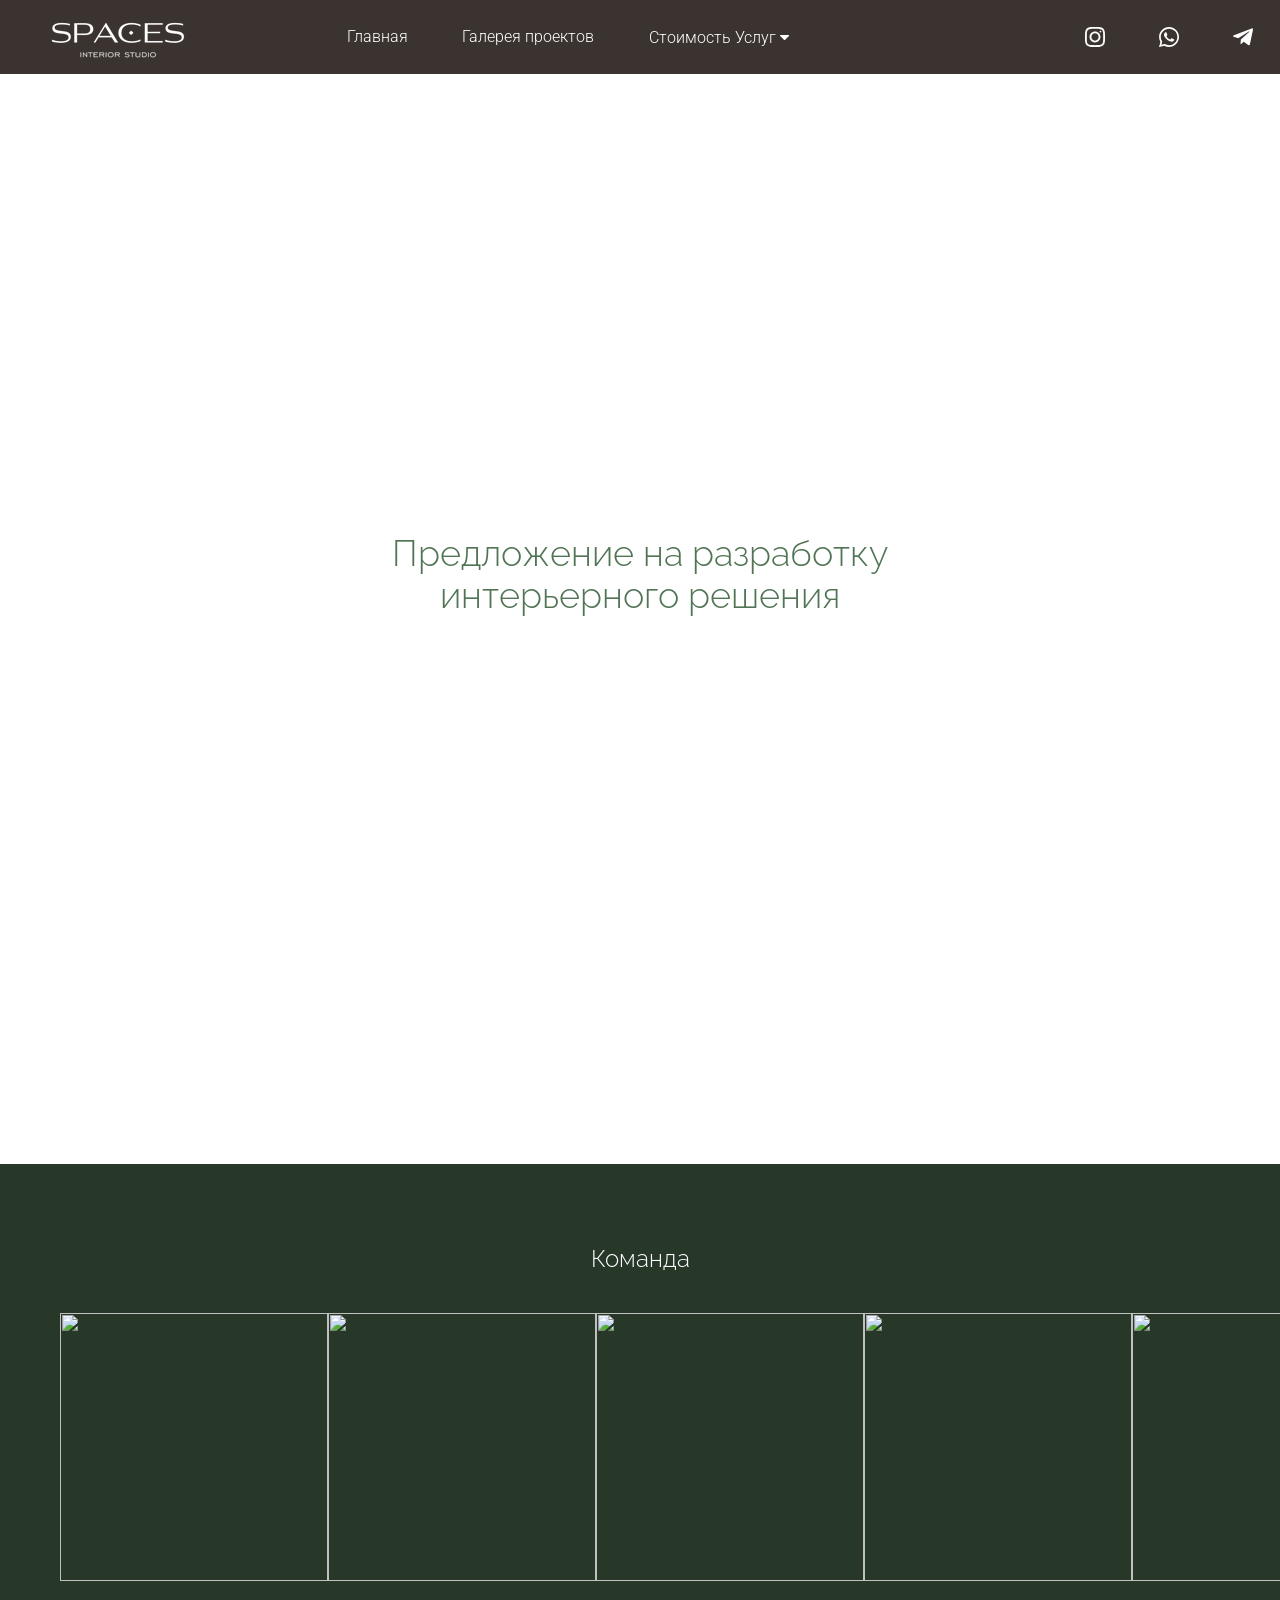
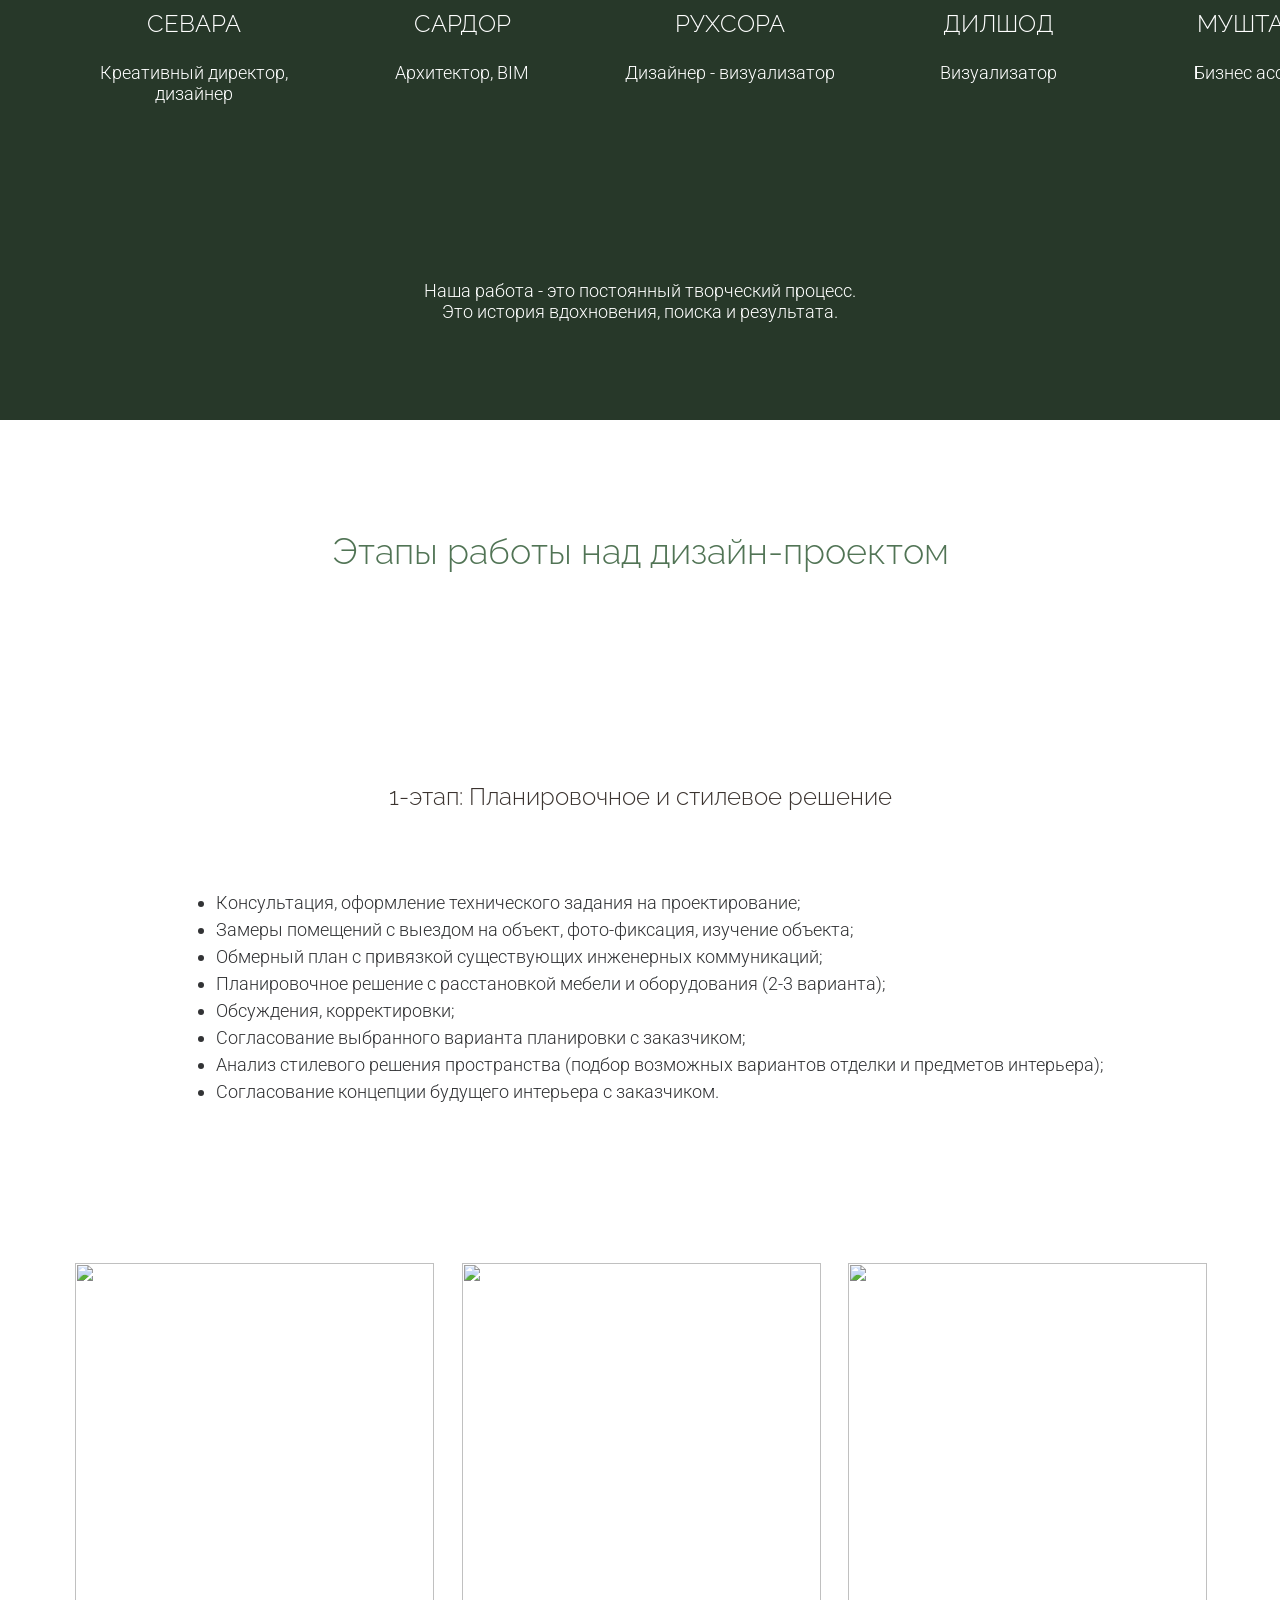
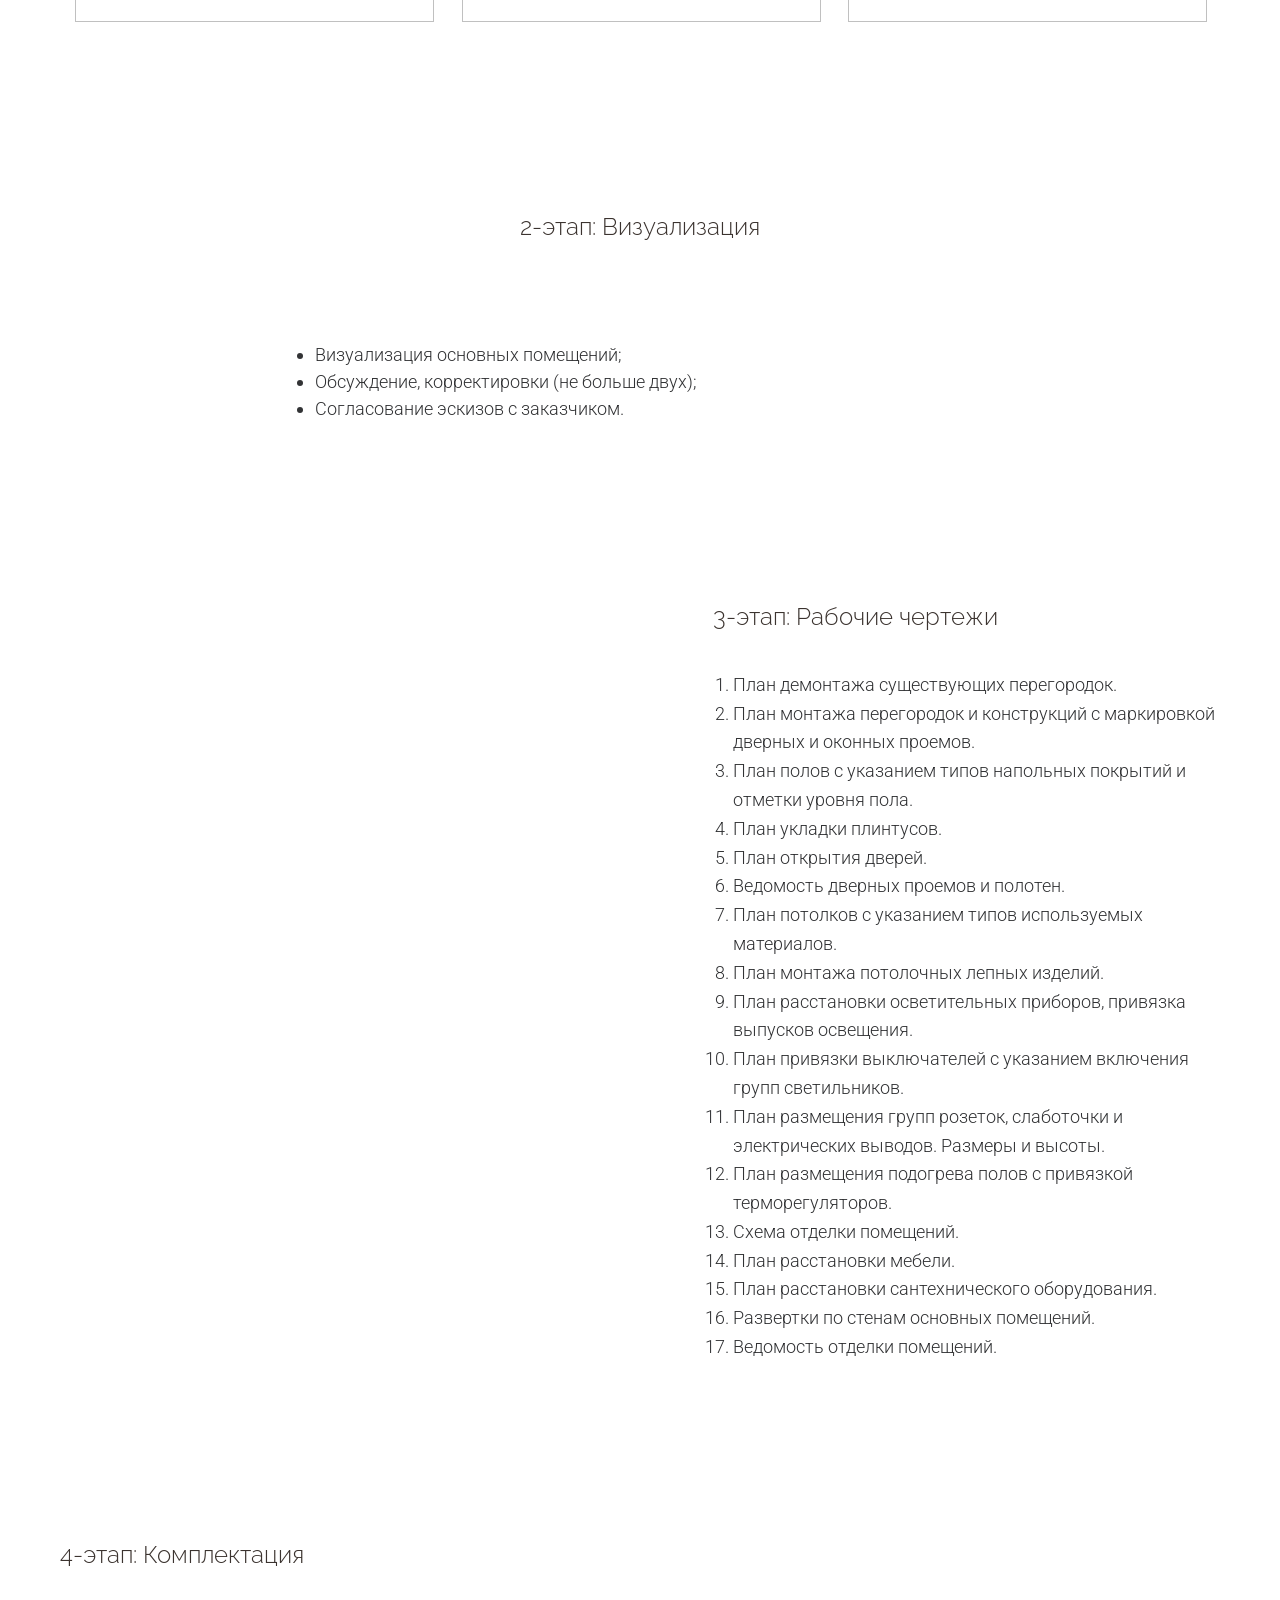
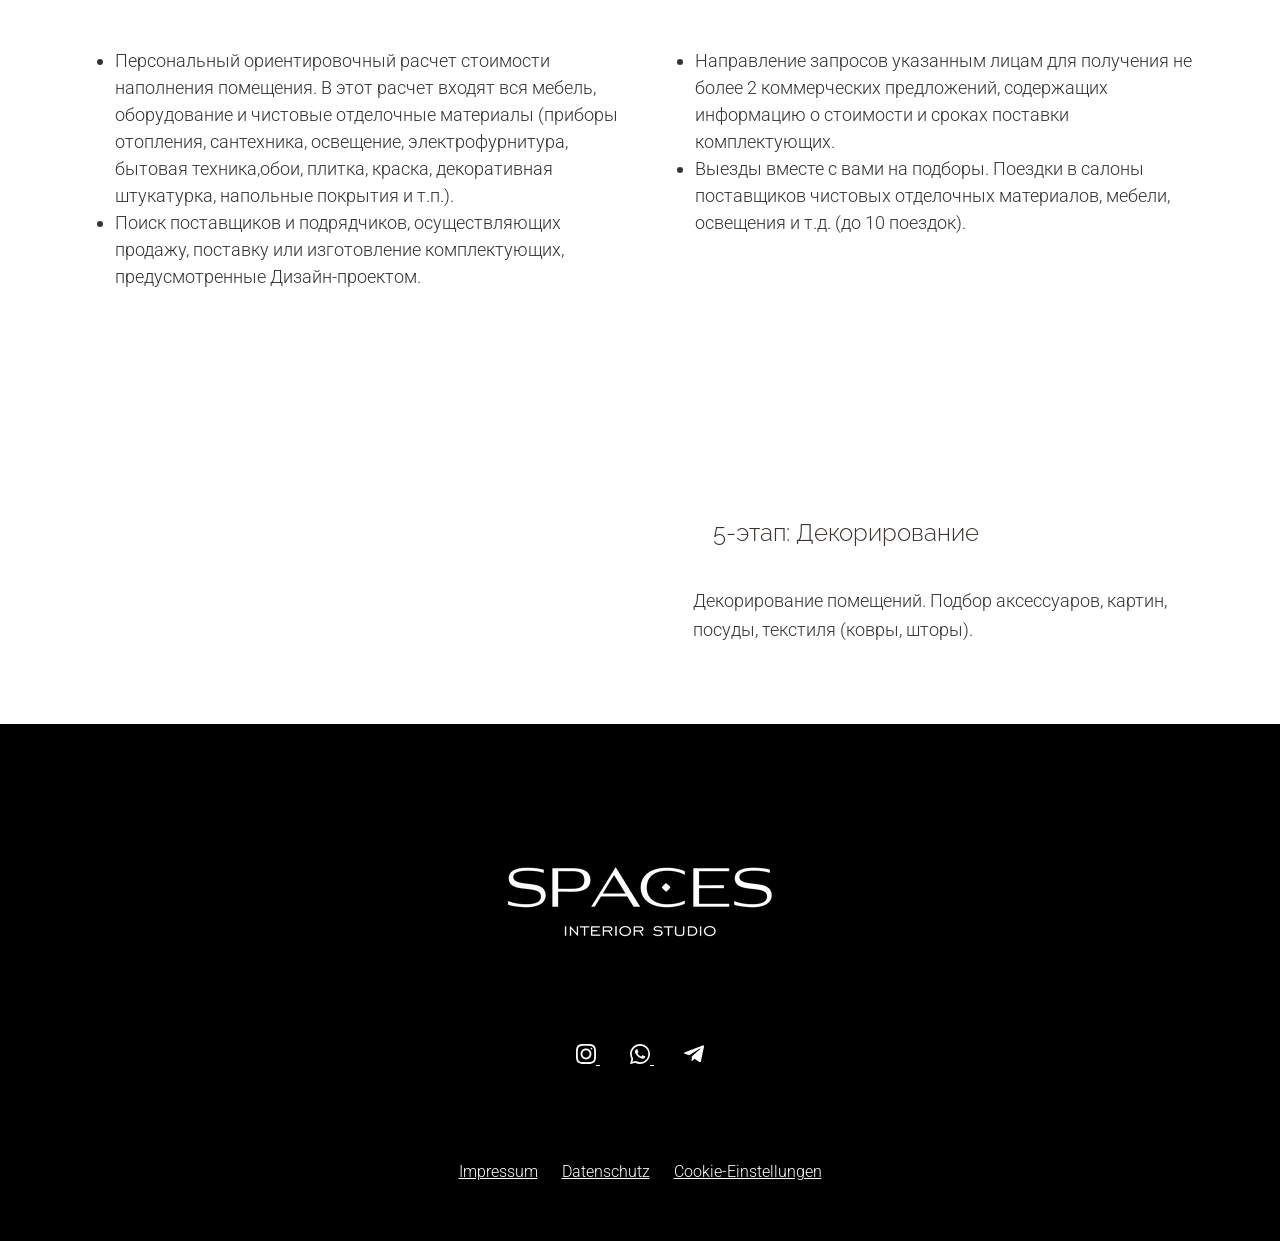
==== Page3/3rdPage.html @ 914fe823 "commit" ====
<!DOCTYPE html>
<html lang="ru-RU">
    <head>
        <meta charset="UTF-8">
        <meta name="viewport" content="width=device-width, initial-scale=1.0">
        <title>3rdPage</title>
        <link rel="stylesheet" href="../general.css">
        <link rel="stylesheet" href="../topnav.css">    
        <link rel="stylesheet" href="../footer.css">    
        <link rel="stylesheet" href="https://cdnjs.cloudflare.com/ajax/libs/font-awesome/4.7.0/css/font-awesome.min.css"> 
        <link rel="preconnect" href="https://fonts.googleapis.com">
        <link rel="preconnect" href="https://fonts.gstatic.com" crossorigin>
        <link href="https://fonts.googleapis.com/css2?family=Roboto:ital,wght@0,100;0,300;0,400;0,500;0,700;0,900;1,100;1,300;1,400;1,500;1,700;1,900&display=swap" rel="stylesheet">
        <link href="https://fonts.googleapis.com/css2?family=Raleway:ital,wght@0,100..900;1,100..900&display=swap" rel="stylesheet"> 
    </head>
    <body style="margin: 0;">
        <div style="position: sticky; top: 0; z-index: 1">
            <header style="display: grid; grid-template-columns: 25% 50% 25%;">
                <div class="topnav" style="padding: 0px 38px;">
                    <img src="../spaces logo small.webp" alt="">
                </div>
                <div>
                    <nav>
                        <ul class="topnav">
                            <li><a data-cy="head.el_1" href="../index.html">Главная</a></li>
                            <li><a data-cy="head.el_2" href="../Page2/2ndPage.html">Галерея проектов</a></li>
                            <li class="dropdown">
                                <button data-cy="head.el_3" class="dropbtn" onclick="document.location='3rdPage.html'" style="cursor: pointer;">Стоимость Услуг
                                    <i class="fa fa-caret-down"></i>
                                </button>
                                <nav>
                                    <ul class="dropdown-content">
                                        <li><a data-cy="head.el_3a" href="../Page3/Page3a/3rdPageA.html">Консультация</a></li>
                                        <li><a data-cy="head.el_3b" href="../Page3/Page3b/3rdPageB.html">Планировочное решение</a></li>
                                        <li><a data-cy="head.el_3c" href="../Page3/Page3c/3rdPageC.html">Дизайн-проект</a></li>
                                        <li><a data-cy="head.el_3d" href="../Page3/Page3d/3rdPageD.html">Авторское <br>сопровождение / <br>Надзор</a></li>
                                    </ul>
                                </nav>
                            </li>
                            <li><a data-cy="head.el_4" href="../Page4/4thPage.html">Обо мне / Контакты</a></li>                            
                        </ul>
                    </nav>
                </div>
                <div class="topnav">
                    <div class="topnav-right">
                        <a data-cy="head.el_5" href="https://www.instagram.com/interiors_by_seva/" target="_blank">
                            <svg width="20px" height="20px" viewBox="0 0 20 20" version="1.1" xmlns="http://www.w3.org/2000/svg" xmlns:xlink="http://www.w3.org/1999/xlink">
                                <g id="Symbols" stroke="none" stroke-width="1" fill="none" fill-rule="evenodd">
                                    <g id="Social/Instagram" transform="translate(-10.000000, -10.000000)">
                                        <path d="M24.0335249,11.8763976 C26.7380658,11.9994825 28.0013491,13.2827256 28.124434,15.9673067 C28.17267,17.0193498 28.1818182,17.3353786 28.1818182,20 C28.1818182,22.6654531 28.1718383,22.9806502 28.124434,24.0326933 C28.0005175,26.7147794 26.7405607,28.0005175 24.0335249,28.1236024 C22.9806502,28.1718383 22.6662847,28.1818182 20,28.1818182 C17.3353786,28.1818182 17.0193498,28.1718383 15.9673067,28.1236024 C13.2561127,27.9996858 11.9994825,26.7106212 11.8763976,24.0318616 C11.8281617,22.9798185 11.8181818,22.6646214 11.8181818,19.9991683 C11.8181818,17.3345469 11.8289933,17.0193498 11.8763976,15.9664751 C12.0003142,13.2827256 13.2602709,11.9986509 15.9673067,11.875566 C17.0201815,11.8281617 17.3353786,11.8181818 20,11.8181818 C22.6646214,11.8181818 22.9806502,11.8281617 24.0335249,11.8763976 Z M20,10 C17.2841667,10 16.9441667,10.0116667 15.8775,10.06 C12.2458333,10.2266667 10.2275,12.2416667 10.0608333,15.8766667 C10.0116667,16.9441667 10,17.2841667 10,20 C10,22.7158333 10.0116667,23.0566667 10.06,24.1233333 C10.2266667,27.755 12.2416667,29.7733333 15.8766667,29.94 C16.9441667,29.9883333 17.2841667,30 20,30 C22.7158333,30 23.0566667,29.9883333 24.1233333,29.94 C27.7516667,29.7733333 29.775,27.7583333 29.9391667,24.1233333 C29.9883333,23.0566667 30,22.7158333 30,20 C30,17.2841667 29.9883333,16.9441667 29.94,15.8775 C29.7766667,12.2491667 27.7591667,10.2275 24.1241667,10.0608333 C23.0566667,10.0116667 22.7158333,10 20,10 Z M20,14.5454545 C16.9876958,14.5454545 14.5454545,16.9874977 14.5454545,19.9995574 C14.5454545,23.0116172 16.9876958,25.4545455 20,25.4545455 C23.0123042,25.4545455 25.4545455,23.0125023 25.4545455,19.9995574 C25.4545455,16.9874977 23.0123042,14.5454545 20,14.5454545 Z M20,23.6363636 C17.9918182,23.6363636 16.3636364,22.0090909 16.3636364,20 C16.3636364,17.9918182 17.9918182,16.3636364 20,16.3636364 C22.0081818,16.3636364 23.6363636,17.9918182 23.6363636,20 C23.6363636,22.0090909 22.0081818,23.6363636 20,23.6363636 Z M25.4551768,13.6363636 C24.9526515,13.6363636 24.5454545,14.0435606 24.5454545,14.5454545 C24.5454545,15.0473485 24.9526515,15.4545455 25.4551768,15.4545455 C25.9570707,15.4545455 26.3636364,15.0473485 26.3636364,14.5454545 C26.3636364,14.0435606 25.9570707,13.6363636 25.4551768,13.6363636 Z" fill="currentColor"></path>
                                    </g>
                                </g>
                            </svg>
                        </a>
                        <a data-cy="head.el_6" href="https://wa.me/4917682207143" target="_blank">
                            <svg width="20" height="21" viewBox="0 0 20 21" fill="none" xmlns="http://www.w3.org/2000/svg">
                                <g clip-path="url(#clip0)">
                                    <path fill-rule="evenodd" clip-rule="evenodd" d="M17.0859 2.92031C15.206 1.03806 12.7059 0.000954973 10.042 0C4.55283 0 0.0854701 4.46689 0.0835601 9.9575C0.0826052 11.7127 0.54147 13.426 1.41288 14.9358L0 20.0965L5.27909 18.7117C6.73351 19.5053 8.37129 19.9231 10.0377 19.9236H10.042C10.0425 19.9236 10.0415 19.9236 10.042 19.9236C15.5302 19.9236 19.9981 15.4562 20 9.96562C20.001 7.30459 18.9662 4.80256 17.0859 2.92031ZM10.042 18.2419H10.0387C8.55369 18.2414 7.09688 17.8422 5.82581 17.0883L5.52356 16.9088L2.39077 17.7305L3.22685 14.676L3.03013 14.3628C2.20169 13.0449 1.76384 11.5217 1.76479 9.95798C1.7667 5.39464 5.47964 1.68171 10.0454 1.68171C12.2561 1.68266 14.3341 2.54453 15.897 4.10925C17.4598 5.67349 18.3197 7.75343 18.3188 9.96467C18.3169 14.5285 14.6039 18.2419 10.042 18.2419ZM14.582 12.0427C14.3332 11.9181 13.1099 11.3164 12.8816 11.2333C12.6534 11.1503 12.4877 11.1087 12.322 11.358C12.1563 11.6072 11.6793 12.1678 11.5342 12.3335C11.389 12.4996 11.2439 12.5202 10.9951 12.3956C10.7463 12.2709 9.94461 12.0083 8.99394 11.1608C8.25431 10.5009 7.75486 9.68629 7.6097 9.43704C7.46455 9.1878 7.59442 9.05314 7.71857 8.92948C7.8303 8.81774 7.96734 8.63869 8.09196 8.49353C8.21659 8.34837 8.25765 8.24428 8.34073 8.07859C8.42382 7.91243 8.38228 7.76727 8.3202 7.64265C8.25813 7.51803 7.76059 6.29327 7.55288 5.79525C7.3509 5.31013 7.14559 5.37602 6.99327 5.3679C6.84811 5.36074 6.68242 5.35931 6.51626 5.35931C6.35057 5.35931 6.08079 5.42138 5.85255 5.67063C5.62431 5.91988 4.98162 6.52199 4.98162 7.74626C4.98162 8.97102 5.87308 10.1542 5.99771 10.3204C6.12233 10.4866 7.75247 12.9996 10.2483 14.0777C10.8418 14.3341 11.3054 14.4874 11.6669 14.602C12.2628 14.7916 12.8052 14.7648 13.234 14.7009C13.712 14.6292 14.7061 14.0987 14.9133 13.5176C15.1206 12.9365 15.1206 12.438 15.0585 12.3344C14.9964 12.2299 14.8307 12.1673 14.582 12.0427Z" fill="currentColor"></path>
                                </g>
                                <defs>
                                    <clipPath id="clip0">
                                        <rect width="20" height="20.0965" fill="white"></rect>
                                    </clipPath>
                                </defs>
                            </svg>
                        </a>
                        <a data-cy="head.el_7" href="https://t.me/sevarasapaeva" target="_blank">
                            <svg width="20px" height="20px" viewBox="0 0 20 20" version="1.1" xmlns="http://www.w3.org/2000/svg">
                                <g id="Symbols" stroke="none" stroke-width="1" fill="none" fill-rule="evenodd">
                                    <g id="Social/Telegram" transform="translate(-2.000000, -2.000000)">
                                        <path d="M 20.647 3.437 L 2.934 10.36 C 1.725 10.845 1.732 11.535 2.712 11.84 L 7.261 13.278 L 17.783 6.55 C 18.281 6.243 18.736 6.408 18.362 6.744 L 9.837 14.542 L 9.835 14.542 L 9.837 14.543 L 9.522 19.294 C 9.982 19.294 10.185 19.08 10.443 18.828 L 12.652 16.651 L 17.246 20.091 C 18.093 20.564 18.702 20.321 18.914 19.296 L 21.931 4.887 C 22.24 3.633 21.459 3.064 20.65 3.435 Z" fill="currentColor"></path>
                                    </g>
                                </g>
                            </svg>
                        </a>
                    </div>
                </div>
            </header>            
        </div>
        <div>
            <section>
                <div style="background-image: url('3rdPage1.webp'); background-repeat: no-repeat; background-size: cover; background-position: center; background-color: rgba(255, 255, 255, 0.8); background-blend-mode: lighten;">
                    <div style="align-content: center; text-align: center; height: 1000px;">
                        <p class="h2green">
                            Предложение на разработку <br>
                            интерьерного решения
                        </p>
                    </div>
                    <div>
                        <p style="text-align: center; padding: 20px;">
                            <a data-cy="p3.el_1" class="arrowdown" href="#section2"></a>
                        </p>
                    </div>
                </div>
            </section>
            <section id="section2"; style="padding: 60px; background-color: rgb(39, 56, 41);">
                <div>
                    <h3 class="h3white">Команда</h3>
                </div>
                <div class="grid-container" style="margin-top: 20px;">
                    <div class="gc3">
                        <img src="Foto1.jpg" alt="">
                        <h3>СЕВАРА</h3>
                        <p>Креативный директор, дизайнер</p>
                    </div>
                    <div class="gc3">
                        <img src="Foto2.jpg" alt="">
                        <h3>САРДОР</h3>
                        <p>Архитектор, BIM</p>
                    </div>
                    <div class="gc3">
                        <img src="Foto5.webp" alt="">
                        <h3>РУХСОРА</h3>
                        <p>Дизайнер - визуализатор</p>
                    </div>
                    <div class="gc3">
                        <img src="Foto6.webp" alt="">
                        <h3>ДИЛШОД</h3>
                        <p>Визуализатор</p>
                    </div>
                    <div class="gc3">
                        <img src="Foto4.jpg" alt="">
                        <h3>МУШТАРИЙ</h3>
                        <p>Бизнес ассистент</p>
                    </div>
                </div>
            </section>
            <section style="padding: 80px; background-color: rgb(39, 56, 41);">
                <p style="font-size: 18px; text-align: center; color: white; font-family: Roboto, sans-serif; font-weight: 300;">
                    Наша работа - это постоянный творческий процесс. <br>
                    Это история вдохновения, поиска и результата.
                </p>
            </section>
            <section style="padding: 80px;">
                <h2 class="h2green">Этапы работы над дизайн-проектом</h2>
            </section>
            <section style="padding: 60px;">
                <div style="padding: 20px;">
                    <h3 class="h3_59_51_47">
                        1-этап: Планировочное и стилевое решение
                    </h3>
                </div>
                <div style="padding: 20px; text-align: center;">
                    <ul style="display: inline-block; text-align: left; color: #323335; font-size: 18px; font-family: Roboto, sans-serif; font-weight: 300; line-height: 1.5;">
                        <li>Консультация, оформление технического задания на проектирование;</li>
                        <li>Замеры помещений с выездом на объект, фото-фиксация, изучение объекта;</li>
                        <li>Обмерный план с привязкой существующих инженерных коммуникаций;</li>
                        <li>Планировочное решение с расстановкой мебели и оборудования (2-3 варианта);</li>
                        <li>Обсуждения, корректировки;</li>
                        <li>Согласование выбранного варианта планировки с заказчиком;</li>
                        <li>Анализ стилевого решения пространства (подбор возможных вариантов отделки и предметов интерьера);</li>
                        <li>Согласование концепции будущего интерьера с заказчиком.</li>
                    </ul>
                </div>                
            </section>
            <section>
                <div class="grid-container" style="padding: 60px;">
                    <div class="gc4">
                        <img src="Page3Foto7.webp" alt="">
                    </div>
                    <div class="gc4">
                        <img src="Page3Foto8.webp" alt="">
                    </div>
                    <div class="gc4">
                        <img src="Page3Foto9.webp" alt="">
                    </div>
                </div>
            </section>
            <section>
                <div style="padding: 60px;">
                    <div style="padding: 20px 0;">
                        <h3 class="h3_59_51_47" style="margin: unset;">
                            2-этап: Визуализация
                        </h3>
                    </div>
                    <div style="padding: 20px 0;">
                        <img style="display: block; margin: auto; max-width: 730px;" src="Page3Foto10.webp" alt="">
                    </div>
                    <div style="margin: auto; max-width: 730px; padding: 20px 0;">
                        <ul style="display: inline-block; text-align: left; color: #323335; font-size: 18px; font-family: Roboto, sans-serif; font-weight: 300; line-height: 1.5; margin: unset;">
                            <li>Визуализация основных помещений;</li>
                            <li>Обсуждение, корректировки (не больше двух);</li>
                            <li>Согласование эскизов с заказчиком.</li>
                        </ul>
                    </div>
                </div>
            </section>
            <section>
                <div style="display: flex; padding: 60px;">
                    <div style="width: 50%; padding: 20px 15px 20px 0;">
                        <img style="display: block; margin: auto; max-width: 645px;" src="Page3Foto11.webp" alt="">
                    </div>
                    <div style="width: 50%; padding: 20px 0 20px 90px;">
                        <h3 class="h3_59_51_47" style="text-align: left; margin: 0 0 20px 0;">
                            3-этап: Рабочие чертежи
                        </h3>
                        <ol style="display: block; text-align: left; color: #323335; font-size: 18px; font-family: Roboto, sans-serif; font-weight: 300; line-height: 1.6;">
                            <li>План демонтажа существующих перегородок.</li>
                            <li>План монтажа перегородок и конструкций с маркировкой дверных и оконных проемов. </li>
                            <li>План полов с указанием типов напольных покрытий и отметки уровня пола.</li>
                            <li>План укладки плинтусов.</li>
                            <li>План открытия дверей.</li>
                            <li>Ведомость дверных проемов и полотен.</li>
                            <li>План потолков с указанием типов используемых материалов. </li>
                            <li>План монтажа потолочных лепных изделий.</li>
                            <li>План расстановки осветительных приборов, привязка выпусков освещения. </li>
                            <li>План привязки выключателей с указанием включения групп светильников.</li>
                            <li>План размещения групп розеток, слаботочки и электрических выводов. Размеры и высоты.</li>
                            <li>План размещения подогрева полов с привязкой терморегуляторов.</li>
                            <li>Схема отделки помещений.</li>
                            <li>План расстановки мебели.</li>
                            <li>План расстановки сантехнического оборудования.</li>
                            <li>Развертки по стенам основных помещений.</li>
                            <li>Ведомость отделки помещений.</li>                            
                        </ol>
                    </div>
                </div>
            </section>
            <section>
                <div style="padding: 60px;">
                    <div class="h3_59_51_47" style="text-align: left; padding: 20px 0;">4-этап: Комплектация</div>
                    <div style="display: flex; color: #323335; font-size: 18px; font-family: Roboto, sans-serif; font-weight: 300; line-height: 1.5; margin-top: 20px;">
                        <div style="width: 50%; padding: 20px 15px 50px;">
                            <ul>
                                <li>Персональный ориентировочный расчет стоимости наполнения помещения. В этот расчет входят вся мебель, оборудование и чистовые отделочные материалы (приборы отопления, сантехника, освещение, электрофурнитура, бытовая техника,обои, плитка, краска, декоративная штукатурка, напольные покрытия и т.п.).</li>
                                <li>Поиск поставщиков и подрядчиков, осуществляющих продажу, поставку или изготовление комплектующих, предусмотренные Дизайн-проектом.</li>
                            </ul>
                        </div>
                        <div style="width: 50%; padding: 20px 15px 50px;">
                            <ul>
                                <li>Направление запросов указанным лицам для получения не более 2 коммерческих предложений, содержащих информацию о стоимости и сроках поставки комплектующих.</li>
                                <li>Выезды вместе с вами на подборы. Поездки в салоны поставщиков чистовых отделочных материалов, мебели, освещения и т.д. (до 10 поездок).</li>
                            </ul>
                        </div>
                    </div>
                </div>
            </section>
            <section>
                <div style="display: flex; padding: 60px;">
                    <div style="width: 50%; padding: 20px 15px 20px 0;">
                        <img style="display: block; margin: auto; max-width: 645px;" src="Page3Foto12.webp" alt="">
                    </div>
                    <div style="width: 50%; padding: 20px 0px 20px 90px; margin: auto;">
                        <h3 class="h3_59_51_47" style="text-align: left; margin: 0 0 20px 0;">
                            5-этап: Декорирование
                        </h3>
                        <p style="color: #323335; font-size: 18px; font-family: Roboto, sans-serif; font-weight: 300; line-height: 1.6; margin: unset;">
                            Декорирование помещений. Подбор аксессуаров, картин, посуды, текстиля (ковры, шторы).
                        </p>
                    </div>
                </div>
            </section>
        </div>
        <div>
            <footer class="footer">
                <div>
                    <br>
                    <div data-cy="foot.el_1" style="text-align: center; margin: 20px;">
                        <img src="../spaces logo.webp">
                    </div>
                    <br>
                    <div style="text-align: center; padding-top: 20px;">
                        <a data-cy="foot.el_2" href="https://www.instagram.com/interiors_by_seva/" target="_blank" style="padding: 10px 15px;">
                            <svg width="20px" height="20px" viewBox="0 0 20 20" version="1.1" xmlns="http://www.w3.org/2000/svg" xmlns:xlink="http://www.w3.org/1999/xlink">
                                <g id="Symbols" stroke="none" stroke-width="1" fill="none" fill-rule="evenodd">
                                    <g id="Social/Instagram" transform="translate(-10.000000, -10.000000)">
                                        <path d="M24.0335249,11.8763976 C26.7380658,11.9994825 28.0013491,13.2827256 28.124434,15.9673067 C28.17267,17.0193498 28.1818182,17.3353786 28.1818182,20 C28.1818182,22.6654531 28.1718383,22.9806502 28.124434,24.0326933 C28.0005175,26.7147794 26.7405607,28.0005175 24.0335249,28.1236024 C22.9806502,28.1718383 22.6662847,28.1818182 20,28.1818182 C17.3353786,28.1818182 17.0193498,28.1718383 15.9673067,28.1236024 C13.2561127,27.9996858 11.9994825,26.7106212 11.8763976,24.0318616 C11.8281617,22.9798185 11.8181818,22.6646214 11.8181818,19.9991683 C11.8181818,17.3345469 11.8289933,17.0193498 11.8763976,15.9664751 C12.0003142,13.2827256 13.2602709,11.9986509 15.9673067,11.875566 C17.0201815,11.8281617 17.3353786,11.8181818 20,11.8181818 C22.6646214,11.8181818 22.9806502,11.8281617 24.0335249,11.8763976 Z M20,10 C17.2841667,10 16.9441667,10.0116667 15.8775,10.06 C12.2458333,10.2266667 10.2275,12.2416667 10.0608333,15.8766667 C10.0116667,16.9441667 10,17.2841667 10,20 C10,22.7158333 10.0116667,23.0566667 10.06,24.1233333 C10.2266667,27.755 12.2416667,29.7733333 15.8766667,29.94 C16.9441667,29.9883333 17.2841667,30 20,30 C22.7158333,30 23.0566667,29.9883333 24.1233333,29.94 C27.7516667,29.7733333 29.775,27.7583333 29.9391667,24.1233333 C29.9883333,23.0566667 30,22.7158333 30,20 C30,17.2841667 29.9883333,16.9441667 29.94,15.8775 C29.7766667,12.2491667 27.7591667,10.2275 24.1241667,10.0608333 C23.0566667,10.0116667 22.7158333,10 20,10 Z M20,14.5454545 C16.9876958,14.5454545 14.5454545,16.9874977 14.5454545,19.9995574 C14.5454545,23.0116172 16.9876958,25.4545455 20,25.4545455 C23.0123042,25.4545455 25.4545455,23.0125023 25.4545455,19.9995574 C25.4545455,16.9874977 23.0123042,14.5454545 20,14.5454545 Z M20,23.6363636 C17.9918182,23.6363636 16.3636364,22.0090909 16.3636364,20 C16.3636364,17.9918182 17.9918182,16.3636364 20,16.3636364 C22.0081818,16.3636364 23.6363636,17.9918182 23.6363636,20 C23.6363636,22.0090909 22.0081818,23.6363636 20,23.6363636 Z M25.4551768,13.6363636 C24.9526515,13.6363636 24.5454545,14.0435606 24.5454545,14.5454545 C24.5454545,15.0473485 24.9526515,15.4545455 25.4551768,15.4545455 C25.9570707,15.4545455 26.3636364,15.0473485 26.3636364,14.5454545 C26.3636364,14.0435606 25.9570707,13.6363636 25.4551768,13.6363636 Z" fill="rgb(255, 255, 255)"></path>
                                    </g>
                                </g>
                            </svg>
                        </a>
                        <a data-cy="foot.el_3" href="https://wa.me/4917682207143" target="_blank" style="padding: 10px 15px;">
                            <svg width="20px" height="20px" viewBox="0 0 20 20" fill="none" xmlns="http://www.w3.org/2000/svg">
                                <g clip-path="url(#clip0)">
                                    <path fill-rule="evenodd" clip-rule="evenodd" d="M17.0859 2.92031C15.206 1.03806 12.7059 0.000954973 10.042 0C4.55283 0 0.0854701 4.46689 0.0835601 9.9575C0.0826052 11.7127 0.54147 13.426 1.41288 14.9358L0 20.0965L5.27909 18.7117C6.73351 19.5053 8.37129 19.9231 10.0377 19.9236H10.042C10.0425 19.9236 10.0415 19.9236 10.042 19.9236C15.5302 19.9236 19.9981 15.4562 20 9.96562C20.001 7.30459 18.9662 4.80256 17.0859 2.92031ZM10.042 18.2419H10.0387C8.55369 18.2414 7.09688 17.8422 5.82581 17.0883L5.52356 16.9088L2.39077 17.7305L3.22685 14.676L3.03013 14.3628C2.20169 13.0449 1.76384 11.5217 1.76479 9.95798C1.7667 5.39464 5.47964 1.68171 10.0454 1.68171C12.2561 1.68266 14.3341 2.54453 15.897 4.10925C17.4598 5.67349 18.3197 7.75343 18.3188 9.96467C18.3169 14.5285 14.6039 18.2419 10.042 18.2419ZM14.582 12.0427C14.3332 11.9181 13.1099 11.3164 12.8816 11.2333C12.6534 11.1503 12.4877 11.1087 12.322 11.358C12.1563 11.6072 11.6793 12.1678 11.5342 12.3335C11.389 12.4996 11.2439 12.5202 10.9951 12.3956C10.7463 12.2709 9.94461 12.0083 8.99394 11.1608C8.25431 10.5009 7.75486 9.68629 7.6097 9.43704C7.46455 9.1878 7.59442 9.05314 7.71857 8.92948C7.8303 8.81774 7.96734 8.63869 8.09196 8.49353C8.21659 8.34837 8.25765 8.24428 8.34073 8.07859C8.42382 7.91243 8.38228 7.76727 8.3202 7.64265C8.25813 7.51803 7.76059 6.29327 7.55288 5.79525C7.3509 5.31013 7.14559 5.37602 6.99327 5.3679C6.84811 5.36074 6.68242 5.35931 6.51626 5.35931C6.35057 5.35931 6.08079 5.42138 5.85255 5.67063C5.62431 5.91988 4.98162 6.52199 4.98162 7.74626C4.98162 8.97102 5.87308 10.1542 5.99771 10.3204C6.12233 10.4866 7.75247 12.9996 10.2483 14.0777C10.8418 14.3341 11.3054 14.4874 11.6669 14.602C12.2628 14.7916 12.8052 14.7648 13.234 14.7009C13.712 14.6292 14.7061 14.0987 14.9133 13.5176C15.1206 12.9365 15.1206 12.438 15.0585 12.3344C14.9964 12.2299 14.8307 12.1673 14.582 12.0427Z" fill="rgb(255, 255, 255)"></path>
                                </g>
                                <defs>
                                    <clipPath id="clip0">
                                        <rect width="20" height="20.0965" fill="white"></rect>
                                    </clipPath>
                                </defs>
                            </svg>
                        </a>
                        <a data-cy="foot.el_4" href="https://t.me/sevarasapaeva" target="_blank" style="padding: 10px 15px;">
                            <svg width="20px" height="20px" viewBox="0 0 20 20" version="1.1" xmlns="http://www.w3.org/2000/svg">
                                <g id="Symbols" stroke="none" stroke-width="1" fill="none" fill-rule="evenodd">
                                    <g id="Social/Telegram" transform="translate(-2.000000, -2.000000)">
                                        <path d="M 20.647 3.437 L 2.934 10.36 C 1.725 10.845 1.732 11.535 2.712 11.84 L 7.261 13.278 L 17.783 6.55 C 18.281 6.243 18.736 6.408 18.362 6.744 L 9.837 14.542 L 9.835 14.542 L 9.837 14.543 L 9.522 19.294 C 9.982 19.294 10.185 19.08 10.443 18.828 L 12.652 16.651 L 17.246 20.091 C 18.093 20.564 18.702 20.321 18.914 19.296 L 21.931 4.887 C 22.24 3.633 21.459 3.064 20.65 3.435 Z" fill="rgb(255, 255, 255)"></path>
                                    </g>
                                </g>
                            </svg>
                        </a>                        
                    </div>
                </div>
                <br><br><br>
                <div style="text-align: center; margin-top: 40px; font-weight: 300; font-family: Roboto,sans-serif;">
                    <a data-cy="foot.el_5" href="">Impressum</a>
                    <a data-cy="foot.el_6" href="">Datenschutz</a>
                    <a data-cy="foot.el_7" href="">Cookie-Einstellungen</a>
                </div>
            </footer>
        </div>
    </body>
</html>
---- general.css ----
html {
    scroll-behavior: smooth;
}
.grid-container {
    display: flex;   
}
.grid-container > div.gc1 {
    width: 25%;         
    text-align: center;             
}
.grid-container div.gc1 img {  
    height: 268px;
    width: 268px;  
}
.grid-container div.gc1 h3 {  
    font-size: 24px;
    font-weight: 300;
    font-family: Raleway,sans-serif;
    color: rgb(81, 116, 85);
}
.grid-container div.gc1 p {  
    font-size: 18px;
    font-weight: 300;
    font-family: Roboto,sans-serif;
    color: black;
}
.grid-container > div.gc2 {
    width: 50%;    
    background-color: rgb(81, 116, 85);   
    align-content: center;          
}
.grid-container > div.gc3 {
    width: 25%;         
    text-align: center;             
}
.grid-container div.gc3 img {  
    height: 268px;
    width: 268px;  
}
.grid-container div.gc3 h3 {  
    font-size: 24px;
    font-weight: 300;
    font-family: Raleway,sans-serif;
    color: white;
}
.grid-container div.gc3 p {  
    font-size: 18px;
    font-weight: 300;
    font-family: Roboto,sans-serif;
    color: white;
}
.grid-container > div.gc4 {
    width: 33.3333333333%;                    
}
.grid-container div.gc4 img {  
    height: 359px;
    width: 359px; 
    padding: 0 15px 30px; 
}
.arrowdown {
    border: solid white;
    border-width: 0 3px 3px 0;
    display: inline-block;
    padding: 3px;
    transform: rotate(45deg);
    -webkit-transform: rotate(45deg);
}
.button {
    background-color: white;
    border: none;
    border-radius: 5px;
    color: #323335;
    padding: 16px 30px;
    margin: 10px;
    font-size: 16px;
    font-weight: 300;
    font-family: Roboto, sans-serif;
    cursor: pointer;
}
.button1 {
    background-color: rgb(81, 116, 85);
    border: none;
    border-radius: 5px;
    color: white;
    padding: 16px 30px;
    margin: 10px;
    font-size: 16px;
    font-weight: 300;
    font-family: Roboto, sans-serif;
    cursor: pointer;
}
.button2 {
    background-color: unset;
    border-color: white;
    border-radius: 5px;
    color: white;
    padding: 16px 30px;
    margin: 10px;
    font-size: 16px;
    font-weight: 300;
    font-family: Roboto, sans-serif;
    cursor: pointer;
}
.h2green {
    text-align: center; 
    font-size: 36px; 
    font-weight: 300; 
    font-family: Raleway,sans-serif; 
    color:rgb(81, 116, 85); 
}
.h2white {
    text-align: center; 
    font-size: 36px; 
    font-weight: 300; 
    font-family: Raleway,sans-serif; 
    color:white; 
    padding: 20px;
    margin: unset;
}
.h3_59_51_47 {
    text-align: center; 
    font-size: 24px; 
    font-weight: 300; 
    font-family: Raleway,sans-serif; 
    color:rgb(59, 51, 47); 
    padding: 20px;
    margin: unset;
}
.h3white {
    text-align: center; 
    font-size: 24px; 
    font-weight: 300; 
    font-family: Raleway,sans-serif; 
    color:white; 
    padding: 20px;
    margin: unset;
}
.ptext_black {
    font-size: 18px; 
    font-family: Roboto, sans-serif; 
    font-weight: 300; 
    line-height: 1.5;
    color: #323335;
}
.ptext_white {
    font-size: 18px; 
    font-family: Roboto, sans-serif; 
    font-weight: 300; 
    line-height: 1.5;
    color: white;
}
---- topnav.css ----
/* Add a black background color to the top navigation */
.topnav {    
    background-color: rgb(59, 51, 47);
    overflow: hidden;
    list-style-type: none;
    margin: 0;
    padding: 0;
    font-family: Roboto, sans-serif;
    font-weight: 300;
    height: 74px;  
}

/* Style the links inside the navigation bar */
.topnav a {
  float: left;
  color: white;
  text-align: center;
  padding: 5px;
  margin: 22px;
  text-decoration: none;
  font-size: 16px;
}

/* Change the color of links on hover */
.topnav a:hover, .dropdown:hover .dropbtn {
  background-color: unset;  
  border-bottom: 2px solid white;
}

/* Add a color to the active/current link */
.topnav a.active {
  background-color:unset;
  border-bottom: 2px solid white;
}

/* Right-aligned section inside the top navigation */
.topnav-right {
  float: right;
}

/* The dropdown container */
.dropdown {
  float: left;
  overflow: hidden;
  z-index: 1;
}

/* Dropdown button */
.dropdown .dropbtn {
  font-size: 16px;
  border: none;
  outline: none;
  color: white;
  padding: 28px;
  background-color: inherit;
  font-family: inherit; /* Important for vertical align on mobile phones */
  font-weight: inherit;
  margin: 0; /* Important for vertical align on mobile phones */
}

/* Dropdown content (hidden by default) */
.dropdown-content {
  display: none;
  position: absolute;
  background-color: #fff;
  min-width: 160px;
  box-shadow: 0px 8px 16px 0px rgba(0,0,0,0.2);
  z-index: 1;
  list-style-type: none;  
  padding: 0;
}

/* Links inside the dropdown */
.dropdown-content a {
  float: none;
  color: #323335;
  padding: 10px 20px;
  text-decoration: none;
  display: block;
  text-align: left;
}

/* Add a grey background color to dropdown links on hover */
.dropdown-content a:hover {
  background-color: #ddd;
}

/* Show the dropdown menu on hover */
.dropdown:hover .dropdown-content {
  display: block;
}
---- footer.css ----
.footer {
    background-color: black;
    padding: 60px;
}
.footer div > a {
    padding: 5px 10px;
    color: white;
}
.footer g {
    color: white;
}
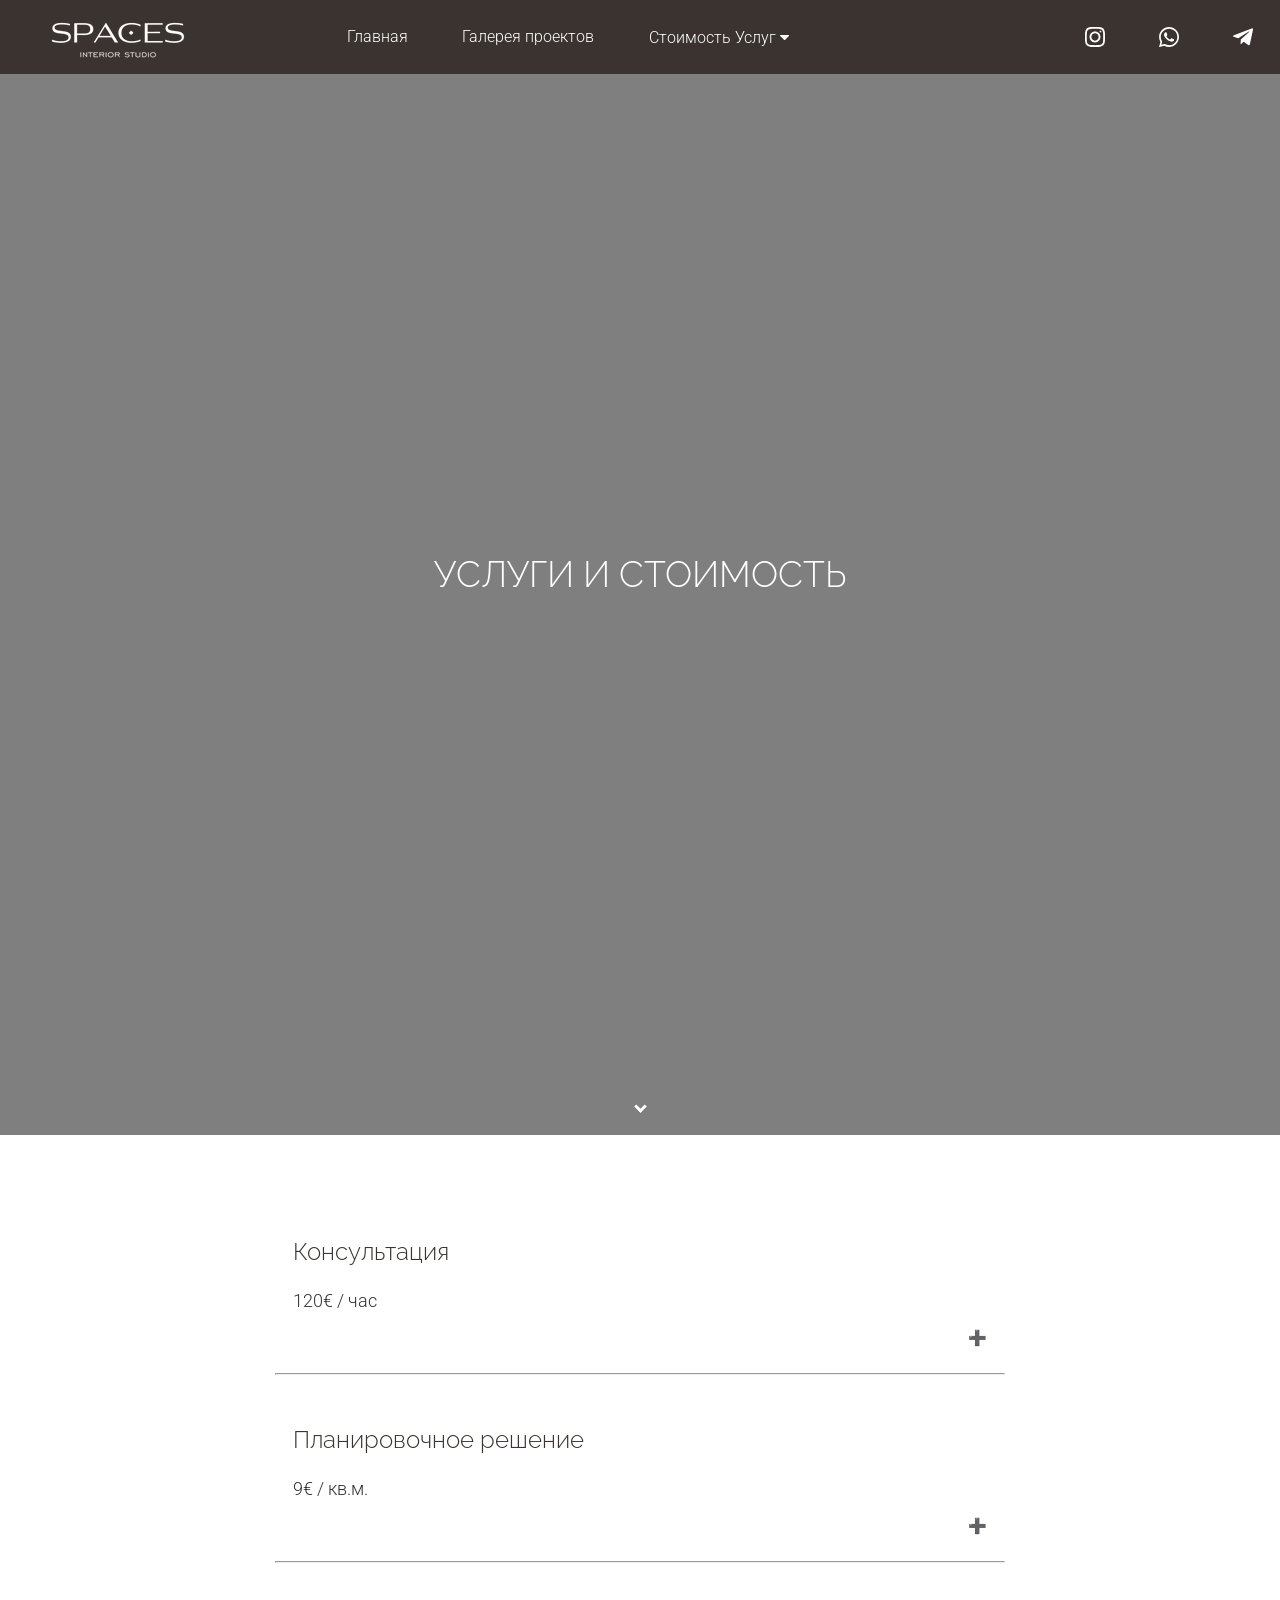
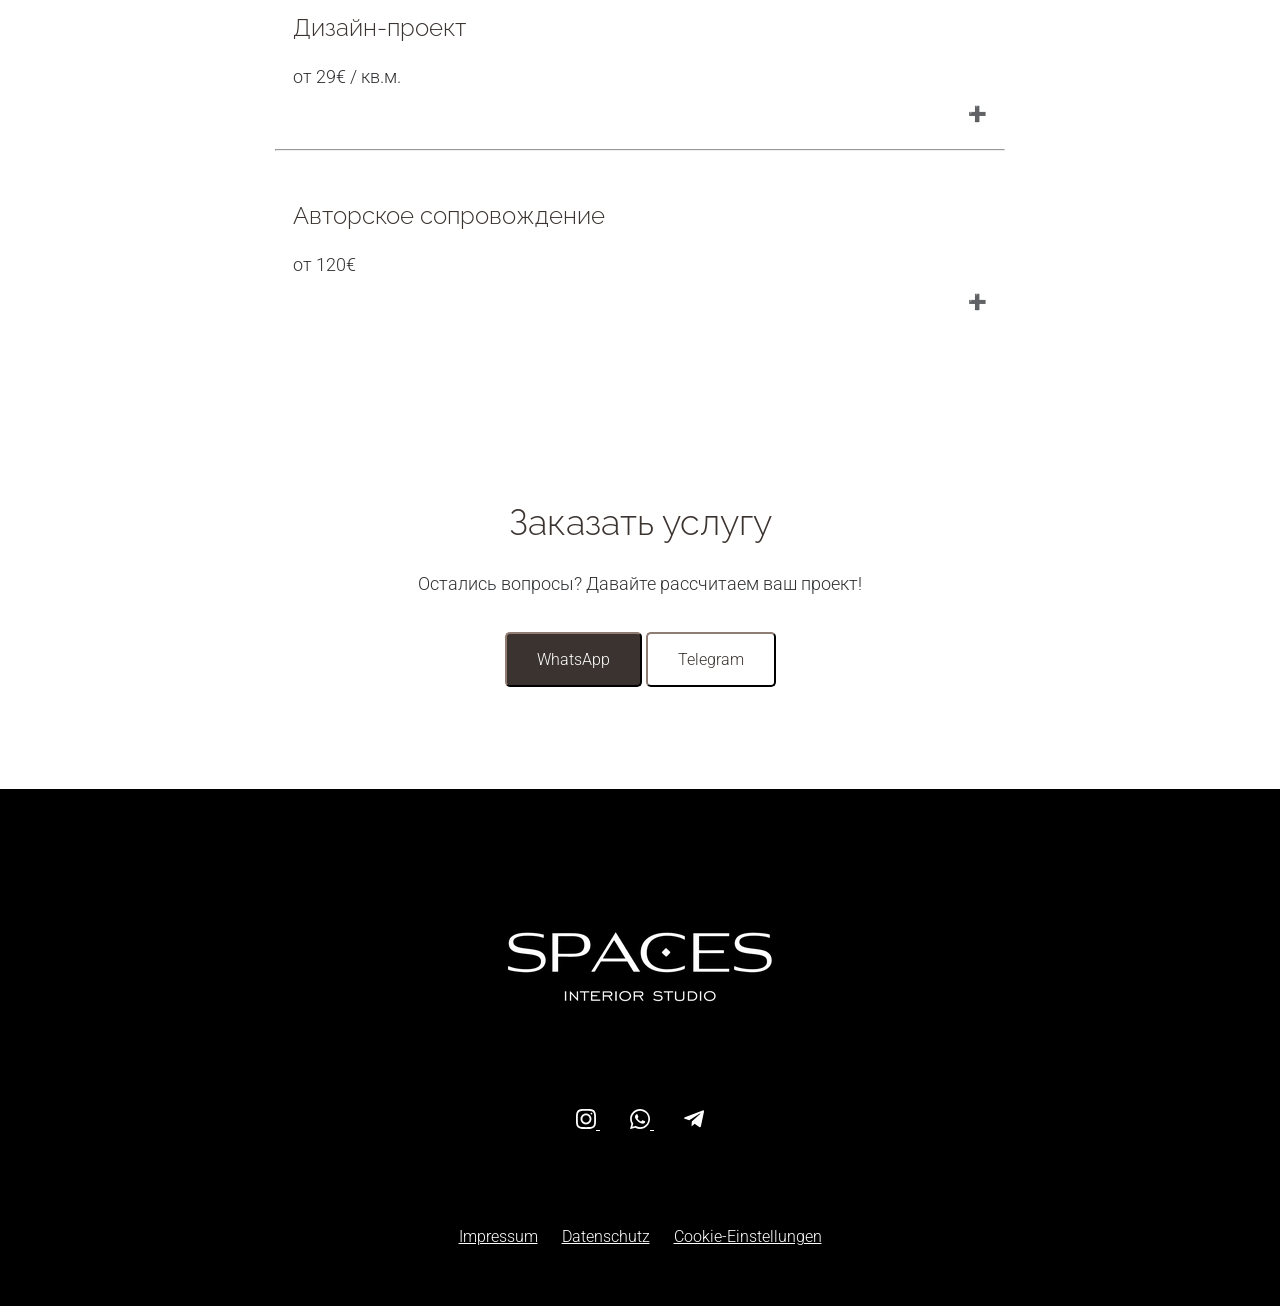
==== commit 80ebfa0b: "commit 21.11.2024" ====
--- a/Page3/3rdPage.html
+++ b/Page3/3rdPage.html
@@ -7,6 +7,7 @@
         <link rel="stylesheet" href="../general.css">
         <link rel="stylesheet" href="../topnav.css">    
         <link rel="stylesheet" href="../footer.css">    
+        <link rel="stylesheet" href="3rdPage.css">    
         <link rel="stylesheet" href="https://cdnjs.cloudflare.com/ajax/libs/font-awesome/4.7.0/css/font-awesome.min.css"> 
         <link rel="preconnect" href="https://fonts.googleapis.com">
         <link rel="preconnect" href="https://fonts.gstatic.com" crossorigin>
@@ -79,174 +80,79 @@
         </div>
         <div>
             <section>
-                <div style="background-image: url('3rdPage1.webp'); background-repeat: no-repeat; background-size: cover; background-position: center; background-color: rgba(255, 255, 255, 0.8); background-blend-mode: lighten;">
+                <div style="background-image: url('3rdPage1.webp'); background-repeat: no-repeat; background-size: cover; background-position: center; background-color: rgba(0, 0, 0, 0.5); background-blend-mode: darken;">
                     <div style="align-content: center; text-align: center; height: 1000px;">
-                        <p class="h2green">
-                            Предложение на разработку <br>
-                            интерьерного решения
+                        <p class="h2white">
+                            УСЛУГИ И СТОИМОСТЬ
                         </p>
                     </div>
                     <div>
-                        <p style="text-align: center; padding: 20px;">
+                        <p style="text-align: center; padding: 20px; margin: 0;">
                             <a data-cy="p3.el_1" class="arrowdown" href="#section2"></a>
                         </p>
                     </div>
                 </div>
             </section>
-            <section id="section2"; style="padding: 60px; background-color: rgb(39, 56, 41);">
-                <div>
-                    <h3 class="h3white">Команда</h3>
-                </div>
-                <div class="grid-container" style="margin-top: 20px;">
-                    <div class="gc3">
-                        <img src="Foto1.jpg" alt="">
-                        <h3>СЕВАРА</h3>
-                        <p>Креативный директор, дизайнер</p>
-                    </div>
-                    <div class="gc3">
-                        <img src="Foto2.jpg" alt="">
-                        <h3>САРДОР</h3>
-                        <p>Архитектор, BIM</p>
-                    </div>
-                    <div class="gc3">
-                        <img src="Foto5.webp" alt="">
-                        <h3>РУХСОРА</h3>
-                        <p>Дизайнер - визуализатор</p>
-                    </div>
-                    <div class="gc3">
-                        <img src="Foto6.webp" alt="">
-                        <h3>ДИЛШОД</h3>
-                        <p>Визуализатор</p>
-                    </div>
-                    <div class="gc3">
-                        <img src="Foto4.jpg" alt="">
-                        <h3>МУШТАРИЙ</h3>
-                        <p>Бизнес ассистент</p>
+            <section>
+                <div style="max-width: 730px; margin: auto; padding: 60px;">
+                    <div>
+                        <button class="accordion">
+                            <h3>Консультация</h3>                         
+                            <p>120€ / час</p>
+                        </button>
+                        <div class="panel">
+                            <p>Анализ ситуации и профессиональные рекомендации по декорированию интерьера с учётом пожеланий</p>
+                            <button type="button" class="button1" style="margin: 20px 0" onclick="document.location='../Page3/Page3a/3rdPageA.html'">Подробнее</button>
+                        </div>
+                    </div>
+                    <hr>
+                    <div>
+                        <button class="accordion">
+                            <h3>Планировочное решение</h3>                         
+                            <p>9€ / кв.м.</p>
+                        </button>
+                        <div class="panel">
+                            <p>Разработка 2D, а также 3D планировки с учётом потребности и пожеланий в нескольких вариантах</p>
+                            <button type="button" class="button1" style="margin: 20px 0" onclick="document.location='../Page3/Page3b/3rdPageB.html'">Подробнее</button>
+                        </div>
+                    </div>
+                    <hr>
+                    <div>
+                        <button class="accordion">
+                            <h3>Дизайн-проект</h3>                         
+                            <p>от 29€ / кв.м.</p>
+                        </button>
+                        <div class="panel">
+                            <p>Проектирование и реализация проекта с учётом всех деталей и разработкой необходимых чертежей. </p>
+                            <button type="button" class="button1" style="margin: 20px 0" onclick="document.location='../Page3/Page3c/3rdPageC.html'">Подробнее</button>
+                        </div>
+                    </div>
+                    <hr>
+                    <div>
+                        <button class="accordion">
+                            <h3>Авторское сопровождение</h3>                         
+                            <p>от 120€</p>
+                        </button>
+                        <div class="panel">
+                            <ul>
+                                <li>Осуществление обмеров помещения</li>
+                                <li>Контроль и консультация реализации</li>
+                                <li>Выезд в салоны поставщиков. для выбора необходимых товаров</li>
+                            </ul>
+                            <button type="button" class="button1" style="margin: 20px 0" onclick="document.location='../Page3/Page3d/3rdPageD.html'">Подробнее</button>
+                        </div>
                     </div>
                 </div>
             </section>
-            <section style="padding: 80px; background-color: rgb(39, 56, 41);">
-                <p style="font-size: 18px; text-align: center; color: white; font-family: Roboto, sans-serif; font-weight: 300;">
-                    Наша работа - это постоянный творческий процесс. <br>
-                    Это история вдохновения, поиска и результата.
-                </p>
-            </section>
-            <section style="padding: 80px;">
-                <h2 class="h2green">Этапы работы над дизайн-проектом</h2>
-            </section>
-            <section style="padding: 60px;">
-                <div style="padding: 20px;">
-                    <h3 class="h3_59_51_47">
-                        1-этап: Планировочное и стилевое решение
-                    </h3>
-                </div>
-                <div style="padding: 20px; text-align: center;">
-                    <ul style="display: inline-block; text-align: left; color: #323335; font-size: 18px; font-family: Roboto, sans-serif; font-weight: 300; line-height: 1.5;">
-                        <li>Консультация, оформление технического задания на проектирование;</li>
-                        <li>Замеры помещений с выездом на объект, фото-фиксация, изучение объекта;</li>
-                        <li>Обмерный план с привязкой существующих инженерных коммуникаций;</li>
-                        <li>Планировочное решение с расстановкой мебели и оборудования (2-3 варианта);</li>
-                        <li>Обсуждения, корректировки;</li>
-                        <li>Согласование выбранного варианта планировки с заказчиком;</li>
-                        <li>Анализ стилевого решения пространства (подбор возможных вариантов отделки и предметов интерьера);</li>
-                        <li>Согласование концепции будущего интерьера с заказчиком.</li>
-                    </ul>
-                </div>                
-            </section>
-            <section>
-                <div class="grid-container" style="padding: 60px;">
-                    <div class="gc4">
-                        <img src="Page3Foto7.webp" alt="">
-                    </div>
-                    <div class="gc4">
-                        <img src="Page3Foto8.webp" alt="">
-                    </div>
-                    <div class="gc4">
-                        <img src="Page3Foto9.webp" alt="">
-                    </div>
-                </div>
-            </section>
-            <section>
-                <div style="padding: 60px;">
-                    <div style="padding: 20px 0;">
-                        <h3 class="h3_59_51_47" style="margin: unset;">
-                            2-этап: Визуализация
-                        </h3>
-                    </div>
-                    <div style="padding: 20px 0;">
-                        <img style="display: block; margin: auto; max-width: 730px;" src="Page3Foto10.webp" alt="">
-                    </div>
-                    <div style="margin: auto; max-width: 730px; padding: 20px 0;">
-                        <ul style="display: inline-block; text-align: left; color: #323335; font-size: 18px; font-family: Roboto, sans-serif; font-weight: 300; line-height: 1.5; margin: unset;">
-                            <li>Визуализация основных помещений;</li>
-                            <li>Обсуждение, корректировки (не больше двух);</li>
-                            <li>Согласование эскизов с заказчиком.</li>
-                        </ul>
-                    </div>
-                </div>
-            </section>
-            <section>
-                <div style="display: flex; padding: 60px;">
-                    <div style="width: 50%; padding: 20px 15px 20px 0;">
-                        <img style="display: block; margin: auto; max-width: 645px;" src="Page3Foto11.webp" alt="">
-                    </div>
-                    <div style="width: 50%; padding: 20px 0 20px 90px;">
-                        <h3 class="h3_59_51_47" style="text-align: left; margin: 0 0 20px 0;">
-                            3-этап: Рабочие чертежи
-                        </h3>
-                        <ol style="display: block; text-align: left; color: #323335; font-size: 18px; font-family: Roboto, sans-serif; font-weight: 300; line-height: 1.6;">
-                            <li>План демонтажа существующих перегородок.</li>
-                            <li>План монтажа перегородок и конструкций с маркировкой дверных и оконных проемов. </li>
-                            <li>План полов с указанием типов напольных покрытий и отметки уровня пола.</li>
-                            <li>План укладки плинтусов.</li>
-                            <li>План открытия дверей.</li>
-                            <li>Ведомость дверных проемов и полотен.</li>
-                            <li>План потолков с указанием типов используемых материалов. </li>
-                            <li>План монтажа потолочных лепных изделий.</li>
-                            <li>План расстановки осветительных приборов, привязка выпусков освещения. </li>
-                            <li>План привязки выключателей с указанием включения групп светильников.</li>
-                            <li>План размещения групп розеток, слаботочки и электрических выводов. Размеры и высоты.</li>
-                            <li>План размещения подогрева полов с привязкой терморегуляторов.</li>
-                            <li>Схема отделки помещений.</li>
-                            <li>План расстановки мебели.</li>
-                            <li>План расстановки сантехнического оборудования.</li>
-                            <li>Развертки по стенам основных помещений.</li>
-                            <li>Ведомость отделки помещений.</li>                            
-                        </ol>
-                    </div>
-                </div>
-            </section>
-            <section>
-                <div style="padding: 60px;">
-                    <div class="h3_59_51_47" style="text-align: left; padding: 20px 0;">4-этап: Комплектация</div>
-                    <div style="display: flex; color: #323335; font-size: 18px; font-family: Roboto, sans-serif; font-weight: 300; line-height: 1.5; margin-top: 20px;">
-                        <div style="width: 50%; padding: 20px 15px 50px;">
-                            <ul>
-                                <li>Персональный ориентировочный расчет стоимости наполнения помещения. В этот расчет входят вся мебель, оборудование и чистовые отделочные материалы (приборы отопления, сантехника, освещение, электрофурнитура, бытовая техника,обои, плитка, краска, декоративная штукатурка, напольные покрытия и т.п.).</li>
-                                <li>Поиск поставщиков и подрядчиков, осуществляющих продажу, поставку или изготовление комплектующих, предусмотренные Дизайн-проектом.</li>
-                            </ul>
-                        </div>
-                        <div style="width: 50%; padding: 20px 15px 50px;">
-                            <ul>
-                                <li>Направление запросов указанным лицам для получения не более 2 коммерческих предложений, содержащих информацию о стоимости и сроках поставки комплектующих.</li>
-                                <li>Выезды вместе с вами на подборы. Поездки в салоны поставщиков чистовых отделочных материалов, мебели, освещения и т.д. (до 10 поездок).</li>
-                            </ul>
-                        </div>
-                    </div>
-                </div>
-            </section>
-            <section>
-                <div style="display: flex; padding: 60px;">
-                    <div style="width: 50%; padding: 20px 15px 20px 0;">
-                        <img style="display: block; margin: auto; max-width: 645px;" src="Page3Foto12.webp" alt="">
-                    </div>
-                    <div style="width: 50%; padding: 20px 0px 20px 90px; margin: auto;">
-                        <h3 class="h3_59_51_47" style="text-align: left; margin: 0 0 20px 0;">
-                            5-этап: Декорирование
-                        </h3>
-                        <p style="color: #323335; font-size: 18px; font-family: Roboto, sans-serif; font-weight: 300; line-height: 1.6; margin: unset;">
-                            Декорирование помещений. Подбор аксессуаров, картин, посуды, текстиля (ковры, шторы).
-                        </p>
+            <section style="display: flex; min-height: 400px;">
+                <div style="text-align: center; margin: auto;">
+                    <div>
+                        <h2>Заказать услугу</h2>
+                        <p>Остались вопросы? Давайте рассчитаем ваш проект!</p>
+                    </div>
+                    <div>
+                        <button type="button" class="button1" style="margin: 20px 0" onclick="window.location.href='https://wa.me/4917682207143';">WhatsApp</button>
+                        <button type="button" class="button3" style="margin: 20px 0" onclick="window.location.href='https://t.me/sevarasapaeva';">Telegram</button>
                     </div>
                 </div>
             </section>
@@ -300,5 +206,21 @@
                 </div>
             </footer>
         </div>
+        <script>
+            var acc = document.getElementsByClassName("accordion");
+            var i;
+
+            for (i = 0; i < acc.length; i++) {
+            acc[i].addEventListener("click", function() {
+                this.classList.toggle("active");
+                var panel = this.nextElementSibling;
+                if (panel.style.maxHeight) {
+                panel.style.maxHeight = null;
+                } else {
+                panel.style.maxHeight = panel.scrollHeight + "px";
+                } 
+            });
+            }
+        </script>
     </body>
 </html>
--- a/general.css
+++ b/general.css
@@ -78,8 +78,8 @@
     cursor: pointer;
 }
 .button1 {
-    background-color: rgb(81, 116, 85);
-    border: none;
+    background-color: rgb(59, 51, 47);
+    border-color: rgb(59, 51, 47);
     border-radius: 5px;
     color: white;
     padding: 16px 30px;
@@ -94,6 +94,18 @@
     border-color: white;
     border-radius: 5px;
     color: white;
+    padding: 16px 30px;
+    margin: 10px;
+    font-size: 16px;
+    font-weight: 300;
+    font-family: Roboto, sans-serif;
+    cursor: pointer;
+}
+.button3 {
+    background-color: unset;
+    border-color: rgb(59, 51, 47);
+    border-radius: 5px;
+    color: rgb(59, 51, 47);
     padding: 16px 30px;
     margin: 10px;
     font-size: 16px;
--- a/Page3/3rdPage.css
+++ b/Page3/3rdPage.css
@@ -0,0 +1,53 @@
+h2 {
+  color: rgb(59, 51, 47);
+  font-size: 36px;
+  font-weight: 300;
+  font-family: Raleway, sans-serif;
+}
+
+h3 {
+  color: rgb(59, 51, 47);
+  font-size: 24px;
+  font-weight: 300;
+  font-family: Raleway, sans-serif;
+}
+
+p, li {
+  color: #323335;
+  font-size: 18px;    
+  font-weight: 300;
+  font-family: Roboto, sans-serif;
+}
+
+.accordion {
+  background-color: #fff;
+  color: #444;
+  cursor: pointer;
+  padding: 18px;
+  width: 100%;
+  border: none;
+  text-align: left;
+  outline: none;
+  font-size: 15px;
+  transition: 0.4s;
+}
+  
+.active, .accordion:hover {
+  /*background-color: #ccc;*/
+}
+
+.accordion:after {
+  content: '\2795';
+  float: right;
+}
+
+.active:after {
+  content: "\2796";
+}
+
+.panel {
+  padding: 0 18px;
+  max-height: 0;
+  overflow: hidden;
+  transition: max-height 0.2s ease-out;
+}
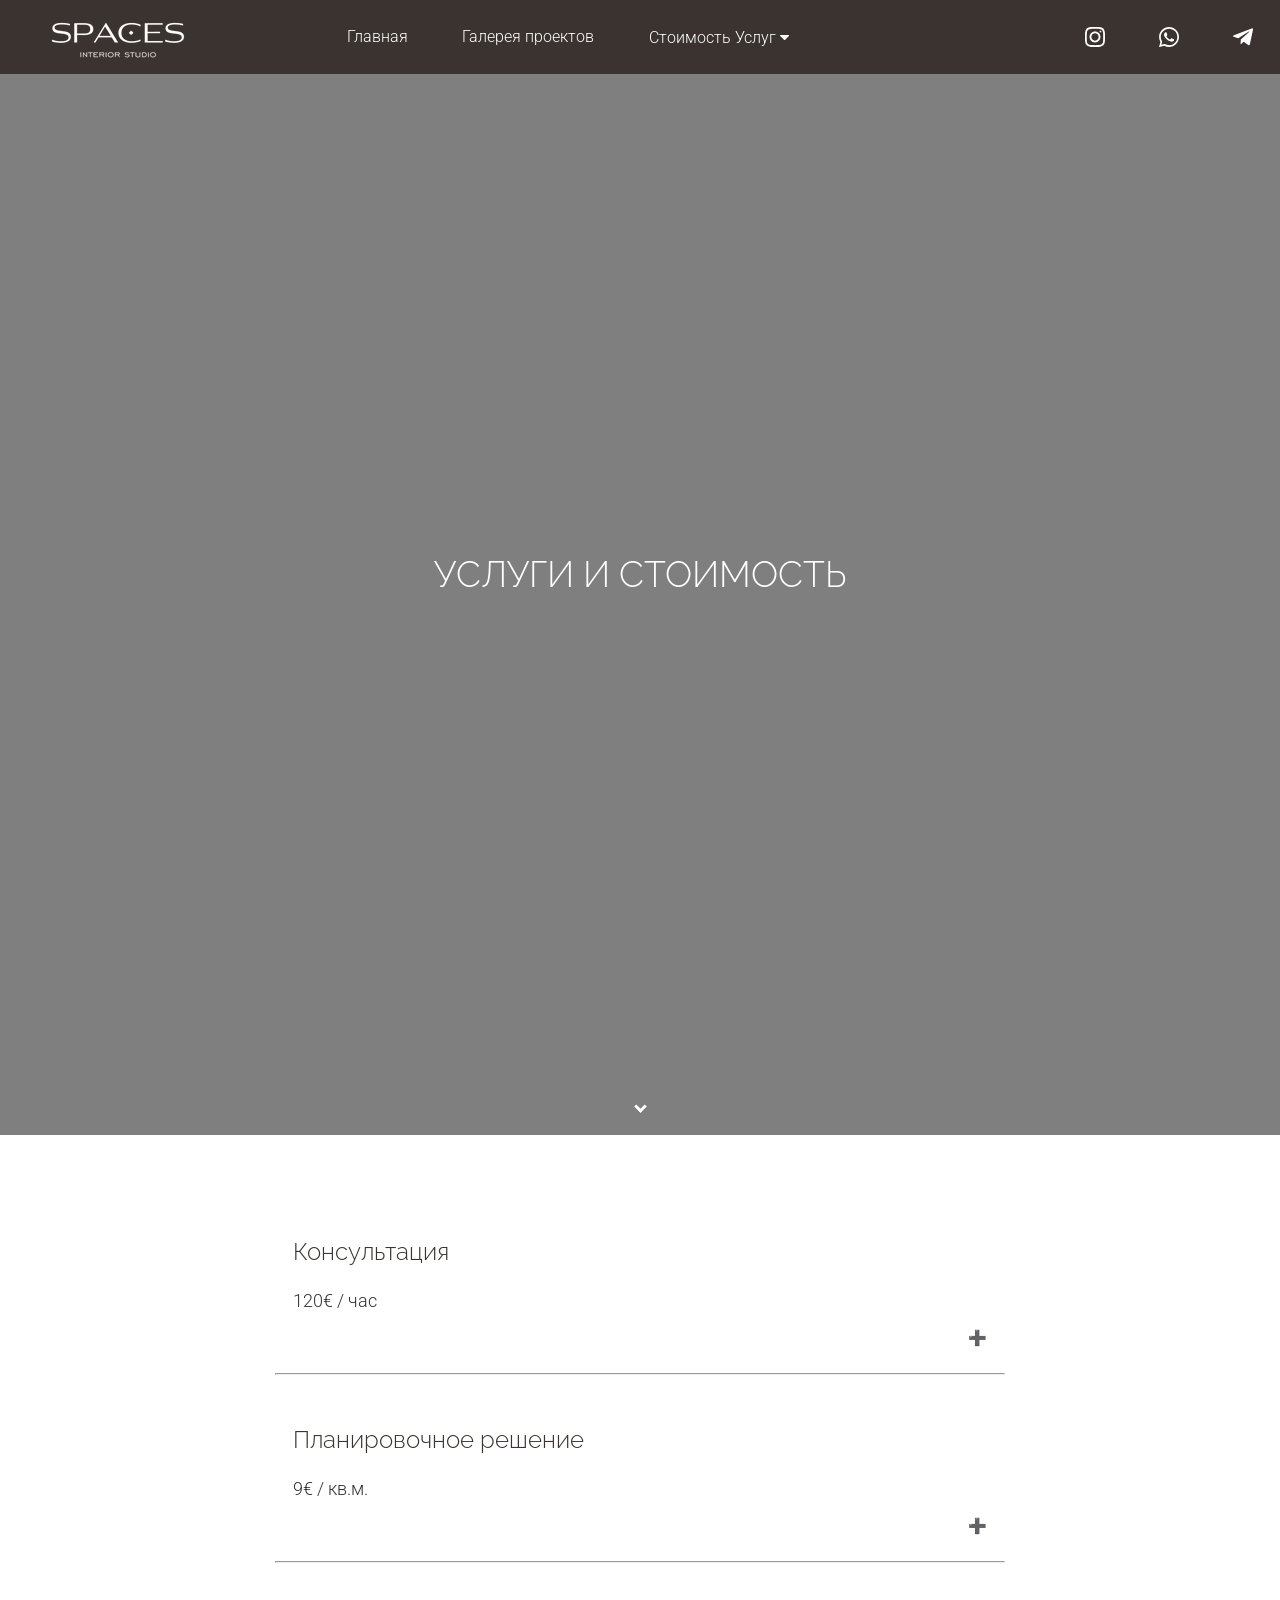
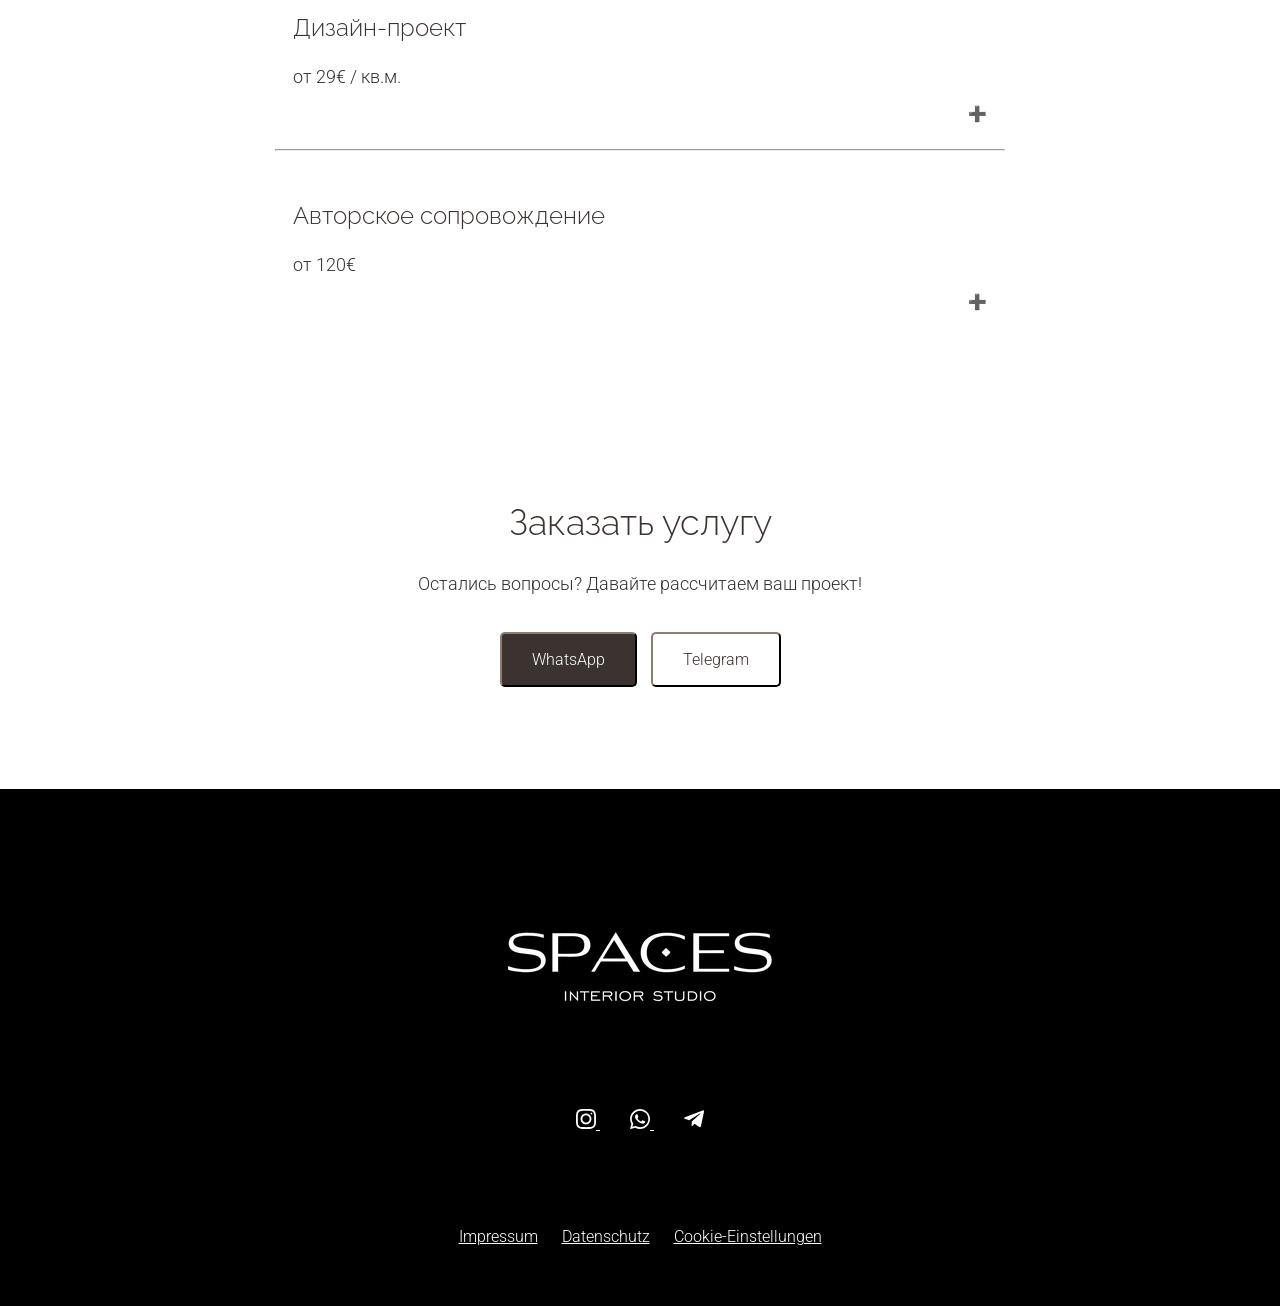
==== commit 38f4204c: "fertig 2.0" ====
--- a/Page3/3rdPage.html
+++ b/Page3/3rdPage.html
@@ -93,7 +93,7 @@
                     </div>
                 </div>
             </section>
-            <section>
+            <section id="section2">
                 <div style="max-width: 730px; margin: auto; padding: 60px;">
                     <div>
                         <button class="accordion">
@@ -151,8 +151,8 @@
                         <p>Остались вопросы? Давайте рассчитаем ваш проект!</p>
                     </div>
                     <div>
-                        <button type="button" class="button1" style="margin: 20px 0" onclick="window.location.href='https://wa.me/4917682207143';">WhatsApp</button>
-                        <button type="button" class="button3" style="margin: 20px 0" onclick="window.location.href='https://t.me/sevarasapaeva';">Telegram</button>
+                        <button type="button" class="button1" style="margin: 20px 5px" onclick="window.location.href='https://wa.me/4917682207143';">WhatsApp</button>
+                        <button type="button" class="button3" style="margin: 20px 5px" onclick="window.location.href='https://t.me/sevarasapaeva';">Telegram</button>
                     </div>
                 </div>
             </section>
